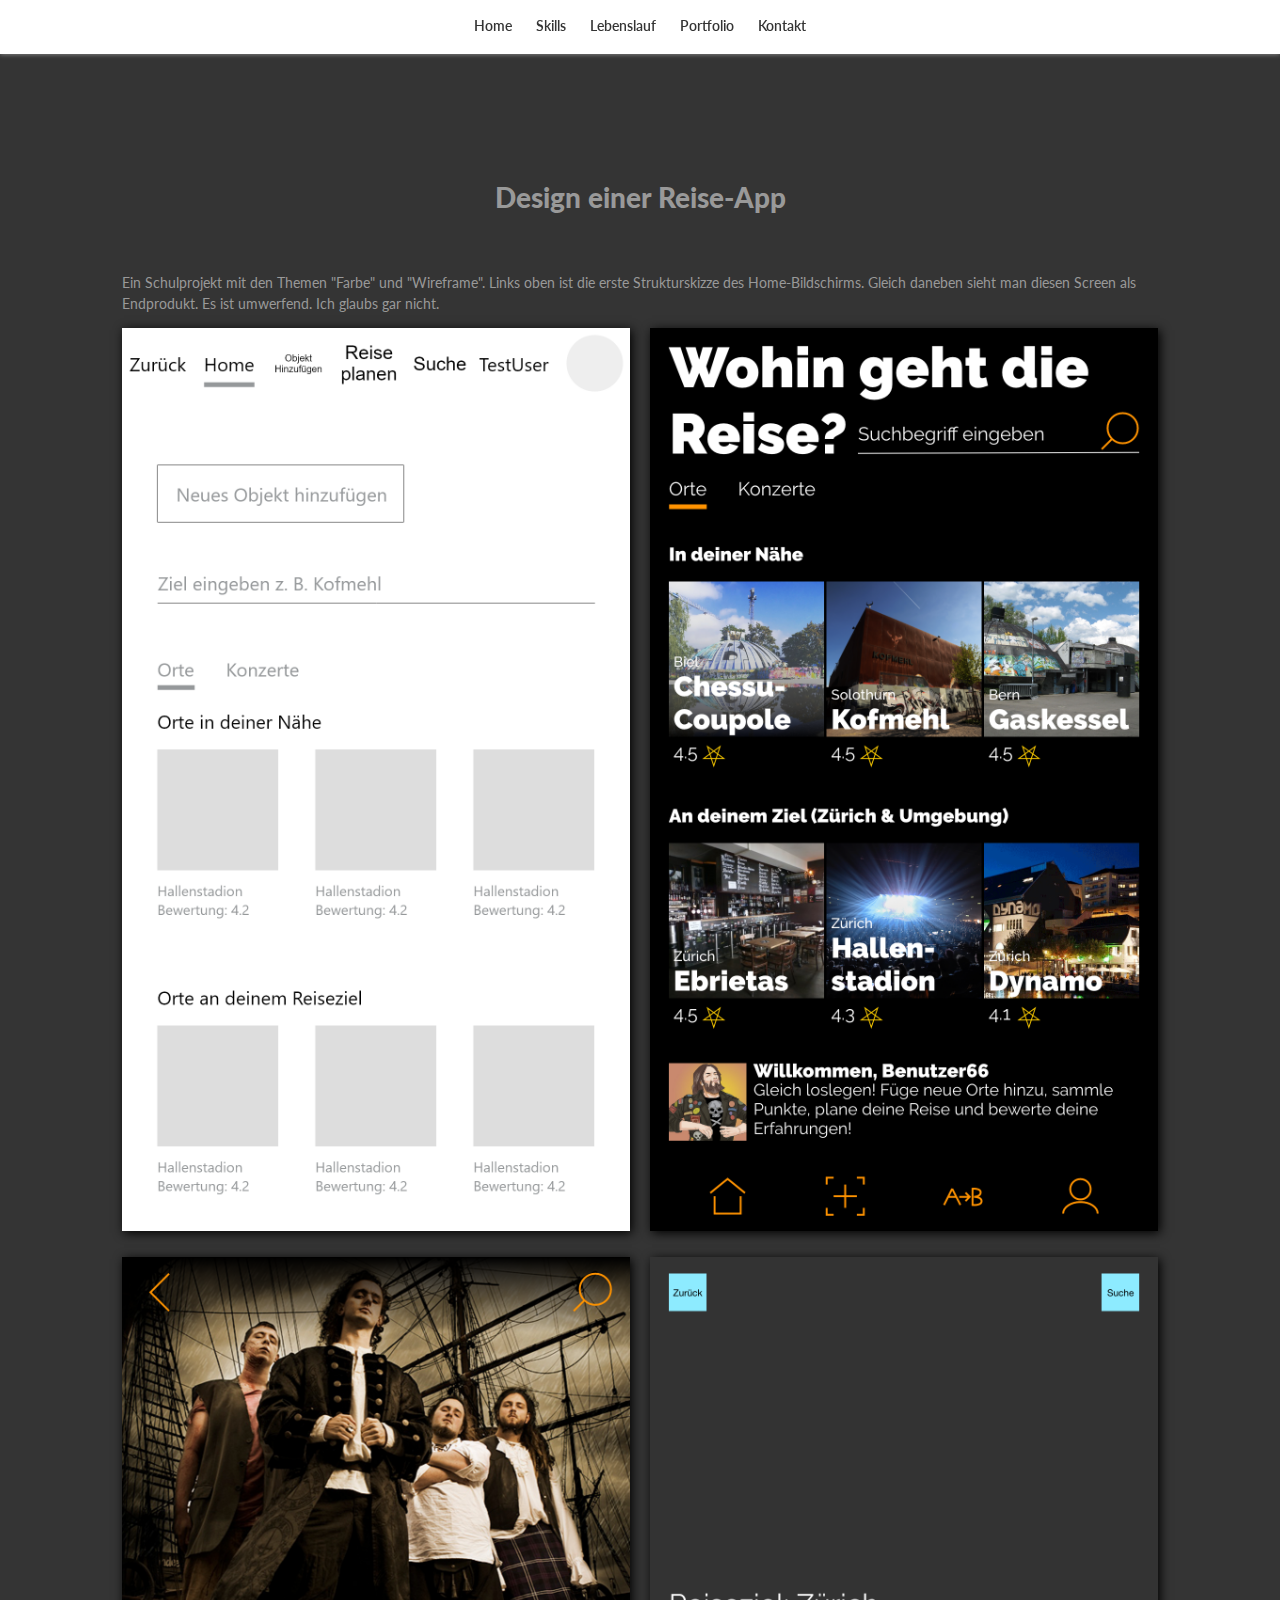
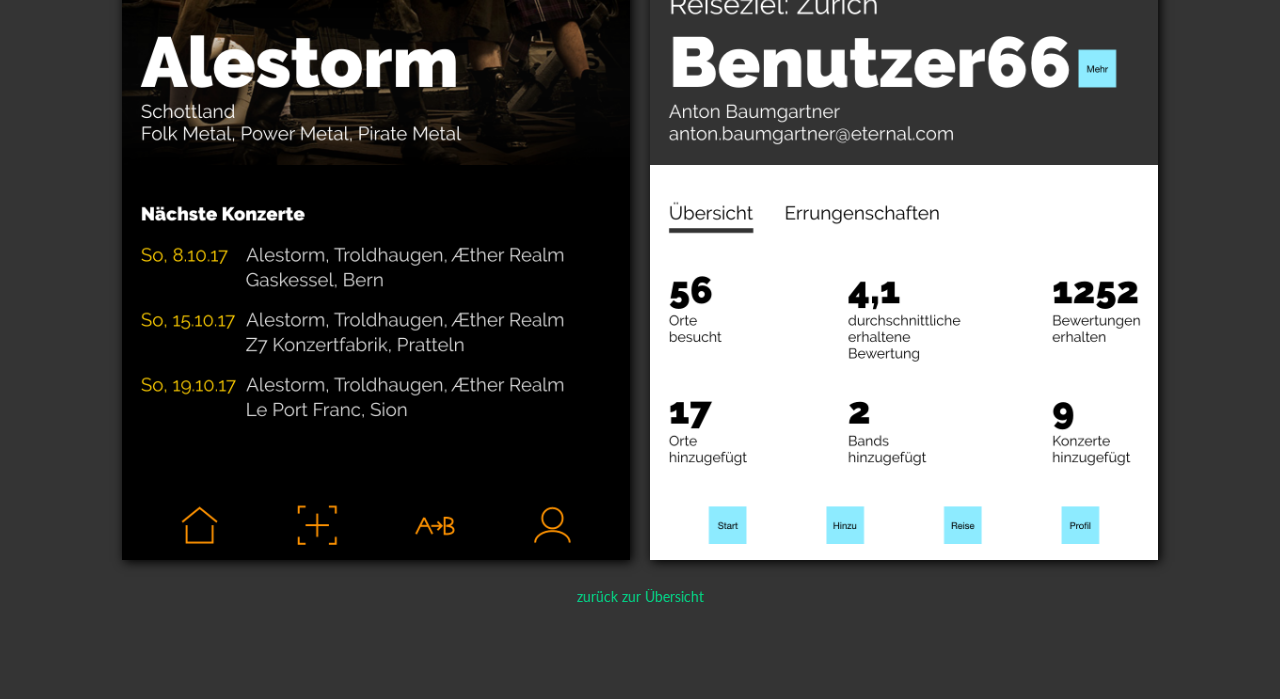
==== design_reise-app.html @ 53b301fa "Hoi zäme" ====
<!DOCTYPE html>
<html>
<head>
    <link rel="stylesheet" type="text/css" href="css/style.css">
    <link rel="stylesheet" type="text/css" href="css/normalize.css">
    <link href="https://fonts.googleapis.com/css?family=Lato:400,700,900" rel="stylesheet">
    
    <meta name="language" content="de">
    <meta charset="utf-8">
    <meta keywords="Reise-App">
    <meta name="description" content="Informationen zur Reise-App">
    </head>
<body>
    <header>
    <nav>
            
            <div id="menuToggle">

    <input type="checkbox" />
<div id="menu-button">
    <span></span>
    <span></span>
    <span></span>
</div>
    
    <ul id="menu">
            <li><a href="index.html#about">Home</a></li>
            <li><a href="index.html#skills">Skills</a></li>
            <li><a href="index.html#cv">Lebenslauf</a></li>
            <li><a href="index.html#portfolio">Portfolio</a></li>
            <li><a href="index.html#formular">Kontakt</a></li>
    </ul>
  </div>
        </nav>
    </header>
    <main>
    <div id="wrapper" class="detailseite">
        <h1>Design einer Reise-App</h1>
        <p>Ein Schulprojekt mit den Themen "Farbe" und "Wireframe". Links oben ist die erste Strukturskizze des Home-Bildschirms. Gleich daneben sieht man diesen Screen als Endprodukt. Es ist umwerfend. Ich glaubs gar nicht.</p>
        <img class="img-links" src="img/portfolio/Home1.png">
        <img class="img-rechts" src="img/portfolio/Home%20-%20Orte.png">
        <img class="img-links" src="img/portfolio/Band.png">
        <img class="img-rechts" src="img/portfolio/Nutzerprofil%20-%20%C3%9Cbersicht.png">
    <div class="back">
        <a href="index.html#portfolio">zurück zur Übersicht</a>
        </div>
        </div>
    </main>
    </body>
</html>
---- css/style.css ----
nav ul {
    text-align: center;
    margin: 0;
    position: fixed;
    z-index: 5;
    background-color: #fff;
    width: 100%;
    box-shadow: 0 0 5px #999;
    padding: 10px 0;
}

nav li {
    display: inline;
    padding: 0 10px;
}

nav a {
    display: inline-block;
    color: #343434;
    font-size: 14px;
    padding: 5px 0px;
    text-decoration: none;
    font-weight: 600;
    border-bottom: 3px solid #fff;
    transition: all 0.5s;
}

nav a:hover {
    border-bottom: 3px solid #03cc85;
    cursor: pointer;
}

#menuToggle input {
    display: none;
}

a.burger:hover {
    border-bottom: none;
}

.stripe {
    width: 30px;
    height: 3px;
    background-color: #000;
    margin: 4px 0;
}

#beschreibung {
    width: 50%;
    background: #222;
}

#name {
    min-height: 200px;
    margin: 5%;
}

h1 {
    padding-top: 65px;
    font-weight: 900;
}

#adresse {
    color: #efefef;
    min-height: 200px;
    padding: 5%;
}

#about {
    display: flex;
    flex-flow: wrap;
}

#portrait {
    width: 50%;
    position: relative;
}

#portrait_image {
    background-size: cover;
    background-image: url(../img/IMG_8543.jpg);
    background-position: center;
    position: absolute;
    height: 100%;
    width: 100%;
}

body {
    font-size: 14px;
    font-family: 'Lato', sans-serif;
    line-height: 21px;
    color: #999;
    background-color: #343434;
}

a {
    color: #03cc85;
    text-decoration: none;
}

#beschreibung h1 {
    color: #fff;
    line-height: 100%;
    text-transform: uppercase;
    letter-spacing: 2px;
}

#beschreibung span {
    color: #a7a7a7;
    font-size: 14px;
    text-transform: none;
}

.social {
    margin-top: 50px;
}

.social img {
    width: 50px;
    transition: all 0.2s;
    filter: grayscale(100%);
}

.social img:hover {
    filter: none;
}

main {
    width: 90%;
    margin: auto;
}

#wrapper {
    max-width: 1170px;
    margin: 0 auto;
    height: 100%;
    padding: 5%;
}

#wrapper h1 {
    text-align: center;
    line-height: 4em;
}

.skills-icon {
    display: flex;
    flex-flow: row wrap;
    overflow: hidden;
}

#erstes-icon, #zweites-icon, #drittes-icon {
    width: 33.33%;
    text-align: center;
}

#erstes-icon {
}

#zweites-icon {
}

#drittes-icon {
}

#email {
    color: #03cc85;
}

#cv {
    margin: 0 auto;
}

#cv, #jobs, #ausbildungen {
    clear: both;
}

#cv h1 {
    text-align: center;
}

.cv-eintrag {
    width: 100%;
    float: left;
}

.cv-eintrag img {
    vertical-align: middle;
    margin-right: 15px;
}

.links p {
    display: inline-block;
    padding-bottom: 5px;
    border-bottom: 2px solid #03cc85;
}

.links {
    float: left;
}

.rechts {
    width: 70%;
    vertical-align: top;
    float: right;
}

.cv-titel {
    font-size: 1.2em;
    line-height: 3em;
    font-weight: bold;
}

.cv-beschreibung {
    padding: 0 15px 15px 15px;
}

#portfolio {
    clear: both;
    margin: 0 auto;
}

.portfolio-kacheln {
    display: flex;
    flex-flow: row wrap;
}

.portfolio-eintrag {
    position: relative;
    width: 33.33%;
    
}

.portfolio-eintrag img {
    width: 100%;
    display: block;
    
}

.portfolio-eintrag .arbeit-titel {
    background: rgba(3, 204, 133, 0.9);
    height: 100%;
    color: #fff;
    position: absolute;
    text-align: center;
    width: 100%;
    z-index: 2;
    box-sizing: border-box;
    opacity: 0;
    top: 0;
    left: 0;
    padding: 40% 0;
    transition:opacity 0.3s linear;
}

.arbeit-titel {
    font-size: 20px;
    font-weight: 900;
    text-transform: uppercase;
    letter-spacing: 2px;
}

.portfolio-eintrag:hover .arbeit-titel {
    opacity: 1;
}

/*Kontaktformular*/
#formular {
    clear: both;
}

.kontaktformular {
    width: 70%;
    margin: 0 auto;
}

.form-control, textare {
    padding: 2%;
    width: 92%;
    margin: 2%;
    background-color: aliceblue;
    border: none;
    font-family: 'Lato', sans-serif;
}

.absenden {
    padding: 2%;
    width: 96%;
    margin: 2%;
    background: #03cc85;
    border: none;
    color: #fff;
    font-weight: bold;
    cursor: pointer;
    transition: all 0.4s;
}

.absenden:hover {
    background: #029f68;
}

/*footer*/
footer {
    clear: both;
    background: #343434;
    color: #fff;
    padding: 2% 0;
    margin: 2% 0 0 0;
    text-align: center;
}

/*Detailseite*/
.img-links {
    width: 49%;
    float: left;
    margin: 0 2% 2% 0;
    box-shadow: 2px 2px 10px #000;
}

.img-rechts {
    width: 49%;
    margin: 0 0 2% 0;
    box-shadow: 2px 2px 10px #000;
}

.back {
    width: 100%;
    text-align: center;
    height: 4em;
}

@media only screen and (max-width: 700px){    
    
    #about {
        display:flex;
        flex-flow: row wrap;
    }
    
    #beschreibung {
        width: 100%;
    }
    
    #portrait {
        width: 100%;
        padding-bottom: 56.25%;
    }
    
    #erstes-icon, #zweites-icon, #drittes-icon {
        width: 100%;
    }
    
    #cv {
        padding: 0 5%;
    }
    
    .links {
        width: 100%;
        text-align: center;
    }
    
    .rechts {
        width: 100%;
    }
    
    .arbeit-titel {
        font-size: 12px;
    }
}

@media only screen and (max-width: 480px){ 
    
    nav ul {
        width: auto;
    }
    
    #menuToggle input{
        display: block;
        width: 40px;
        height: 40px;
        border: none;
        position: relative;
        opacity: 0;
        z-index: 20;
        position: fixed;
        
        -webkit-user-select: none;
        user-select: none;
        cursor: pointer;
        top: 10px;
        left: 10px
    }

    #menu-button {
        top: 0;
        z-index: 4;
        position: fixed;
        display: block;
         
         width: 0; 
        height: 0;
        border-bottom: 90px solid transparent;
        border-left: 90px solid #03cc85;
    }
    
    #menu {
        padding: 0;
        margin: 0;
    }
    
    #menu-button span {
        display: block;
        width: 35px;
        height: 4px;
        margin-bottom: 7px;
        position: relative;
        top: 10px;
        left: -80px;
  
        background-color: #eee;
        border-radius: 3px;
        cursor: pointer;
    }


    ul {
        position: absolute;
        z-index: 10;
        top: 100px;
        padding: 0;
        margin: 0;
        
  
        background: #ededed;
        list-style-type: none;
  
        transform-origin: 0% 0%;
        transform: translate(-100%, 0);
  
        transition: transform 0.5s cubic-bezier(0.77,0.2,0.05,1.0);
    }

    ul li {
        padding: 0;
        font-size: 22px;
        display: block;
        text-align: left;
        
    }
    
    nav a {
        width: 100px;
        border-bottom: none;
        padding: 10px;
        border-left: 10px solid #666;
    }
    
    nav a:hover {
        border-left: 10px solid #03cc85;
        border-bottom: none;
        background-color: #eee;
    }

    /* And let's slide it in from the left */
    #menuToggle input:checked ~ ul {
        transform: none;
    }
        
    main {
        padding: 0;
    }
    
    .portfolio-eintrag {
        margin: 0 auto;
        text-align: center;
        width: 100%;
    }
}
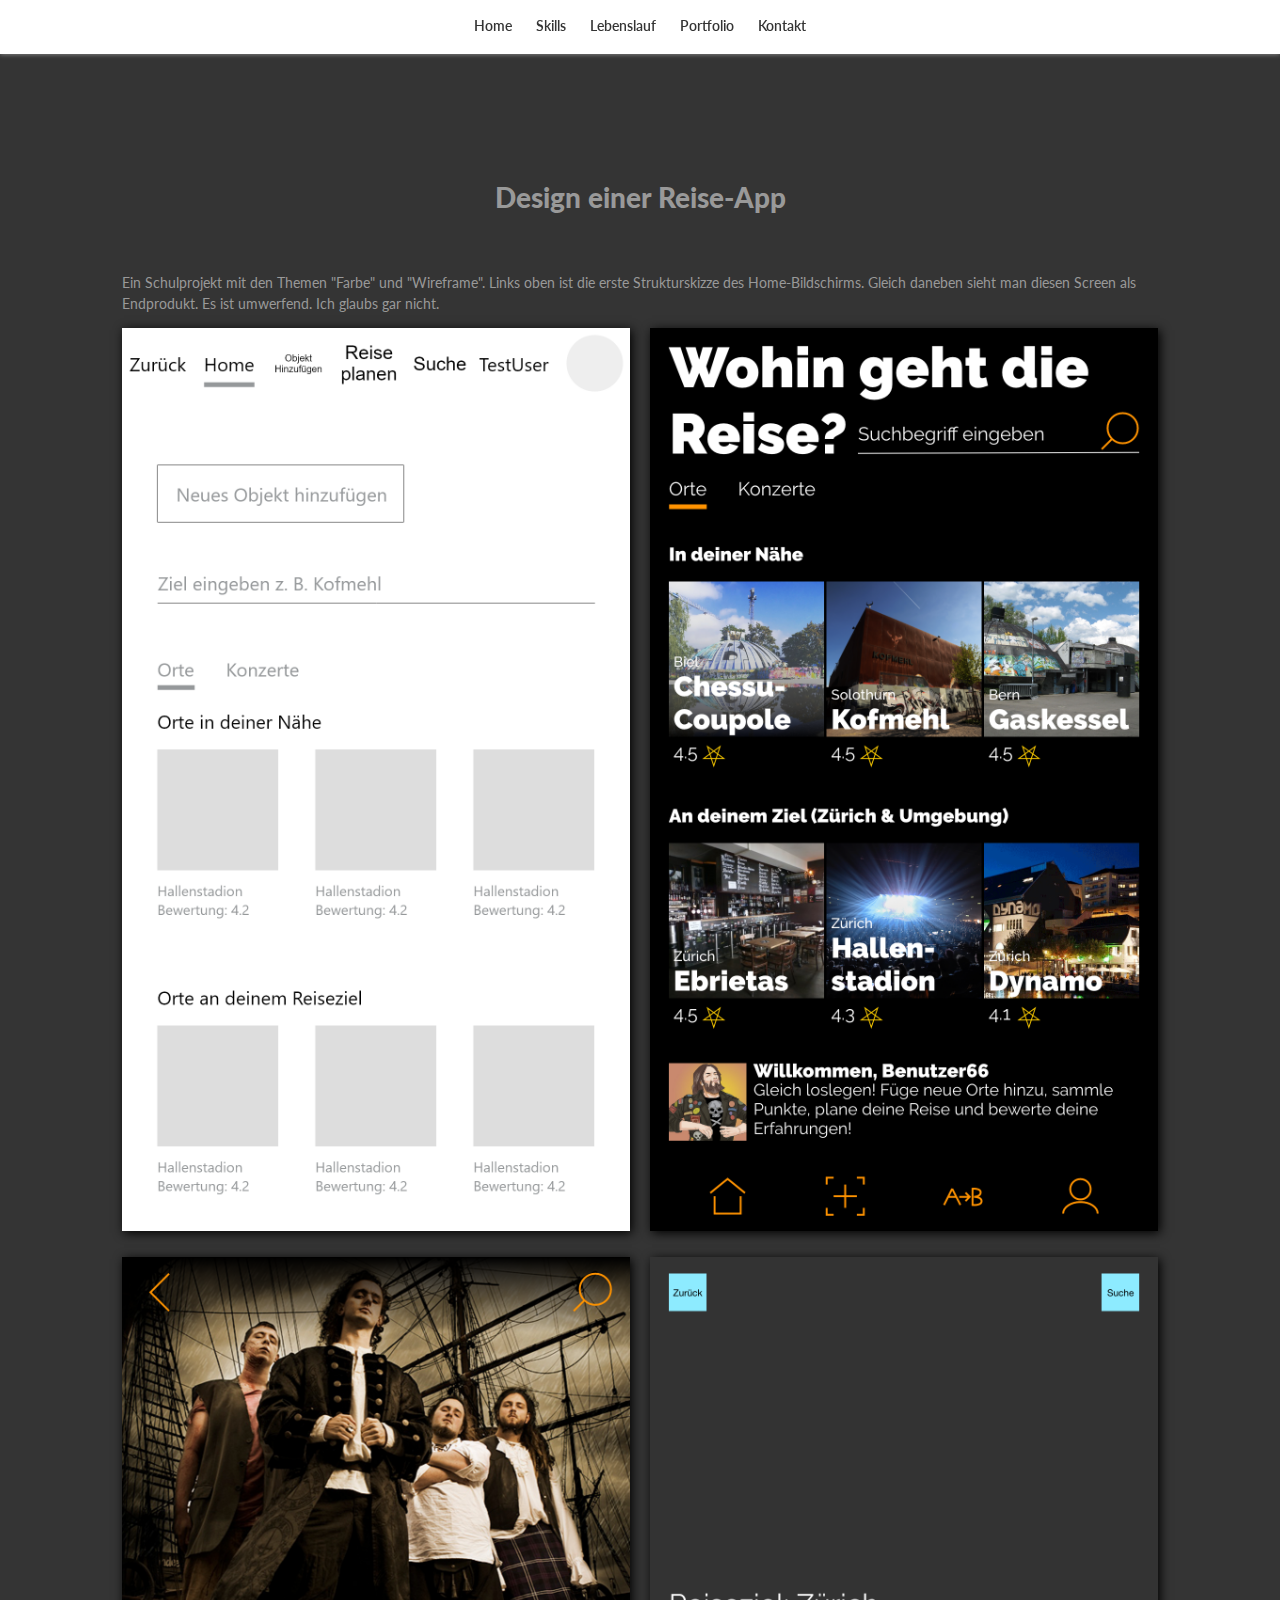
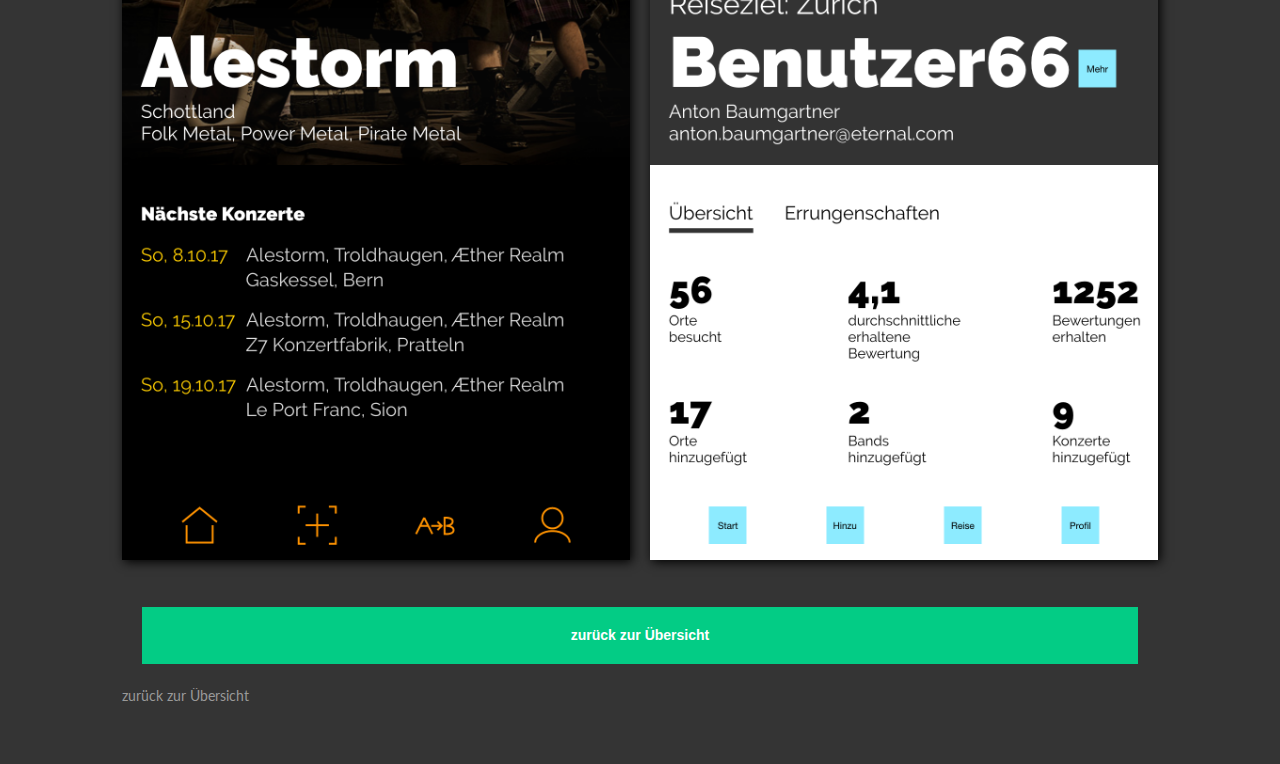
==== commit 3076242b: "Update design_reise-app.html" ====
--- a/design_reise-app.html
+++ b/design_reise-app.html
@@ -9,6 +9,8 @@
     <meta charset="utf-8">
     <meta keywords="Reise-App">
     <meta name="description" content="Informationen zur Reise-App">
+    <meta name="viewport" content="width=device-width, initial-scale=1.0, user-scalable=no height=device-height">
+    <title>Reise-App</title>
     </head>
 <body>
     <header>
@@ -41,10 +43,13 @@
         <img class="img-rechts" src="img/portfolio/Home%20-%20Orte.png">
         <img class="img-links" src="img/portfolio/Band.png">
         <img class="img-rechts" src="img/portfolio/Nutzerprofil%20-%20%C3%9Cbersicht.png">
-    <div class="back">
-        <a href="index.html#portfolio">zurück zur Übersicht</a>
-        </div>
+        <div class="button-container">
+            <form action="index.html">
+                        <button class="absenden" value="Submit Comment" type="submit">zurück zur Übersicht</button> 
+            </form>
+                        <div class="gradient-overlay">zurück zur Übersicht</div>
+                            </div>
         </div>
     </main>
     </body>
-</html>+</html>
--- a/css/style.css
+++ b/css/style.css
@@ -323,9 +323,20 @@
 }
 
 .back {
-    width: 100%;
-    text-align: center;
-    height: 4em;
+    width: 96%;
+    background-color: #03cc85;
+    text-align: center;
+    padding: 2%;
+    transition: all 0.4s;
+}
+
+.back a {
+    font-weight: 900;
+    color: #fff;
+}
+
+.back:hover {
+    background: #029f68;
 }
 
 @media only screen and (max-width: 700px){    
@@ -473,4 +484,4 @@
         text-align: center;
         width: 100%;
     }
-}+}
